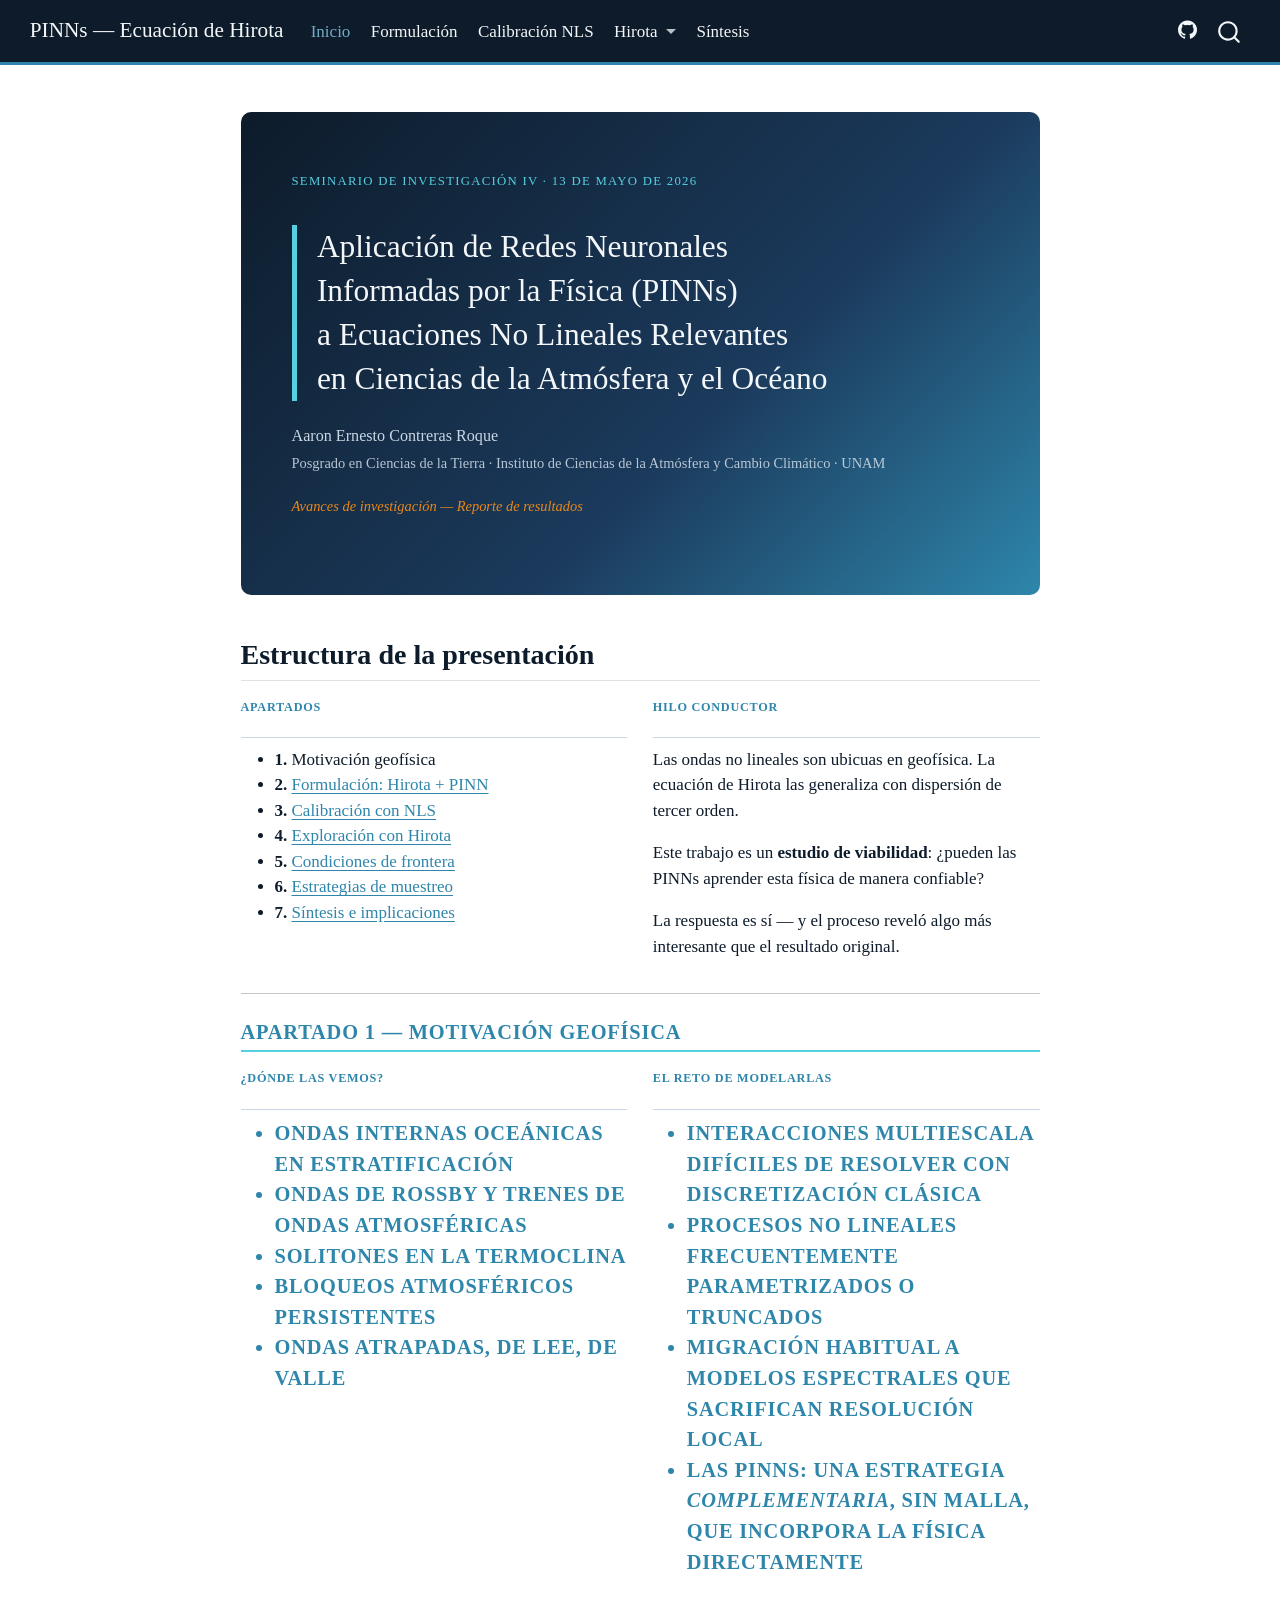
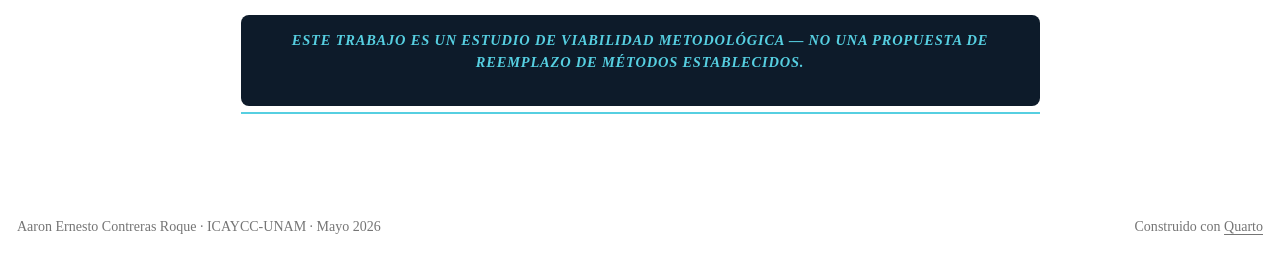
==== docs/index.html @ 308c7d8b "Initial commit: PINNs Hirota site" ====
<!DOCTYPE html>
<html xmlns="http://www.w3.org/1999/xhtml" lang="en" xml:lang="en"><head>

<meta charset="utf-8">
<meta name="generator" content="quarto-1.9.37">

<meta name="viewport" content="width=device-width, initial-scale=1.0, user-scalable=yes">


<title>PINNs — Ecuación de Hirota</title>
<style>
/* Default styles provided by pandoc.
** See https://pandoc.org/MANUAL.html#variables-for-html for config info.
*/
code{white-space: pre-wrap;}
span.smallcaps{font-variant: small-caps;}
div.columns{display: flex; gap: min(4vw, 1.5em);}
div.column{flex: auto; overflow-x: auto;}
div.hanging-indent{margin-left: 1.5em; text-indent: -1.5em;}
ul.task-list{list-style: none;}
ul.task-list li input[type="checkbox"] {
  width: 0.8em;
  margin: 0 0.8em 0.2em -1em; /* quarto-specific, see https://github.com/quarto-dev/quarto-cli/issues/4556 */ 
  vertical-align: middle;
}
</style>


<script src="site_libs/quarto-nav/quarto-nav.js"></script>
<script src="site_libs/quarto-nav/headroom.min.js"></script>
<script src="site_libs/clipboard/clipboard.min.js"></script>
<script src="site_libs/quarto-search/autocomplete.umd.js"></script>
<script src="site_libs/quarto-search/fuse.min.js"></script>
<script src="site_libs/quarto-search/quarto-search.js"></script>
<meta name="quarto:offset" content="./">
<script src="site_libs/quarto-html/quarto.js" type="module"></script>
<script src="site_libs/quarto-html/tabsets/tabsets.js" type="module"></script>
<script src="site_libs/quarto-html/popper.min.js"></script>
<script src="site_libs/quarto-html/tippy.umd.min.js"></script>
<script src="site_libs/quarto-html/anchor.min.js"></script>
<link href="site_libs/quarto-html/tippy.css" rel="stylesheet">
<link href="site_libs/quarto-html/quarto-syntax-highlighting-7f8f88aac4f3542376d5c11b86a4c14d.css" rel="stylesheet" id="quarto-text-highlighting-styles">
<script src="site_libs/bootstrap/bootstrap.min.js"></script>
<link href="site_libs/bootstrap/bootstrap-icons.css" rel="stylesheet">
<link href="site_libs/bootstrap/bootstrap-7690cea1befd8763aba2617c22aded16.min.css" rel="stylesheet" append-hash="true" id="quarto-bootstrap" data-mode="light">
<script id="quarto-search-options" type="application/json">{
  "location": "navbar",
  "copy-button": false,
  "collapse-after": 3,
  "panel-placement": "end",
  "type": "overlay",
  "limit": 50,
  "keyboard-shortcut": [
    "f",
    "/",
    "s"
  ],
  "show-item-context": false,
  "language": {
    "search-no-results-text": "No results",
    "search-matching-documents-text": "matching documents",
    "search-copy-link-title": "Copy link to search",
    "search-hide-matches-text": "Hide additional matches",
    "search-more-match-text": "more match in this document",
    "search-more-matches-text": "more matches in this document",
    "search-clear-button-title": "Clear",
    "search-text-placeholder": "",
    "search-detached-cancel-button-title": "Cancel",
    "search-submit-button-title": "Submit",
    "search-label": "Search"
  }
}</script>
<style>html{ scroll-behavior: smooth; }</style>


</head>

<body class="nav-fixed fullcontent quarto-light">

<div id="quarto-search-results"></div>
  <header id="quarto-header" class="headroom fixed-top">
    <nav class="navbar navbar-expand-lg " data-bs-theme="dark">
      <div class="navbar-container container-fluid">
      <div class="navbar-brand-container mx-auto">
    <a class="navbar-brand" href="./index.html">
    <span class="navbar-title">PINNs — Ecuación de Hirota</span>
    </a>
  </div>
            <div id="quarto-search" class="" title="Search"></div>
          <button class="navbar-toggler" type="button" data-bs-toggle="collapse" data-bs-target="#navbarCollapse" aria-controls="navbarCollapse" role="menu" aria-expanded="false" aria-label="Toggle navigation" onclick="if (window.quartoToggleHeadroom) { window.quartoToggleHeadroom(); }">
  <span class="navbar-toggler-icon"></span>
</button>
          <div class="collapse navbar-collapse" id="navbarCollapse">
            <ul class="navbar-nav navbar-nav-scroll me-auto">
  <li class="nav-item">
    <a class="nav-link active" href="./index.html" aria-current="page"> 
<span class="menu-text">Inicio</span></a>
  </li>  
  <li class="nav-item">
    <a class="nav-link" href="./formulacion.html"> 
<span class="menu-text">Formulación</span></a>
  </li>  
  <li class="nav-item">
    <a class="nav-link" href="./calibracion.html"> 
<span class="menu-text">Calibración NLS</span></a>
  </li>  
  <li class="nav-item dropdown ">
    <a class="nav-link dropdown-toggle" href="#" id="nav-menu-hirota" role="link" data-bs-toggle="dropdown" aria-expanded="false">
 <span class="menu-text">Hirota</span>
    </a>
    <ul class="dropdown-menu" aria-labelledby="nav-menu-hirota">    
        <li>
    <a class="dropdown-item" href="./hirota.html">
 <span class="dropdown-text">Exploración</span></a>
  </li>  
        <li>
    <a class="dropdown-item" href="./frontera.html">
 <span class="dropdown-text">Condiciones de Frontera</span></a>
  </li>  
        <li>
    <a class="dropdown-item" href="./muestreo.html">
 <span class="dropdown-text">Estrategias de Muestreo</span></a>
  </li>  
    </ul>
  </li>
  <li class="nav-item">
    <a class="nav-link" href="./sintesis.html"> 
<span class="menu-text">Síntesis</span></a>
  </li>  
</ul>
            <ul class="navbar-nav navbar-nav-scroll ms-auto">
  <li class="nav-item compact">
    <a class="nav-link" href="https://github.com/TU_USUARIO/pinn-hirota"> <i class="bi bi-github" role="img" aria-label="GitHub">
</i> 
<span class="menu-text"></span></a>
  </li>  
</ul>
          </div> <!-- /navcollapse -->
            <div class="quarto-navbar-tools">
</div>
      </div> <!-- /container-fluid -->
    </nav>
</header>
<!-- content -->
<div id="quarto-content" class="quarto-container page-columns page-rows-contents page-layout-article page-navbar">
<!-- sidebar -->
<!-- margin-sidebar -->
    
<!-- main -->
<main class="content" id="quarto-document-content"><header id="title-block-header" class="quarto-title-block"></header>




<div class="portada-hero">
<p><span class="subtitle">Seminario de Investigación IV · 13 de mayo de 2026</span></p>
<section id="aplicación-de-redes-neuronales-informadas-por-la-física-pinns-a-ecuaciones-no-lineales-relevantes-en-ciencias-de-la-atmósfera-y-el-océano" class="level1">
<h1>Aplicación de Redes Neuronales<br>Informadas por la Física (PINNs)<br>a Ecuaciones No Lineales Relevantes<br>en Ciencias de la Atmósfera y el Océano</h1>
<div class="autor">
<p>Aaron Ernesto Contreras Roque<br>
<span class="institucion">Posgrado en Ciencias de la Tierra · Instituto de Ciencias de la Atmósfera y Cambio Climático · UNAM</span></p>
</div>
<p><span class="fecha">Avances de investigación — Reporte de resultados</span></p>
</section>
</div>
<section id="estructura-de-la-presentación" class="level2">
<h2 class="anchored" data-anchor-id="estructura-de-la-presentación">Estructura de la presentación</h2>
<div class="dos-col">
<div>
<div class="col-label">
<p>Apartados</p>
</div>
<ul>
<li><strong>1.</strong> Motivación geofísica</li>
<li><strong>2.</strong> <a href="./formulacion.html">Formulación: Hirota + PINN</a></li>
<li><strong>3.</strong> <a href="./calibracion.html">Calibración con NLS</a></li>
<li><strong>4.</strong> <a href="./hirota.html">Exploración con Hirota</a></li>
<li><strong>5.</strong> <a href="./frontera.html">Condiciones de frontera</a></li>
<li><strong>6.</strong> <a href="./muestreo.html">Estrategias de muestreo</a></li>
<li><strong>7.</strong> <a href="./sintesis.html">Síntesis e implicaciones</a></li>
</ul>
</div>
<div>
<div class="col-label">
<p>Hilo conductor</p>
</div>
<p>Las ondas no lineales son ubicuas en geofísica. La ecuación de Hirota las generaliza con dispersión de tercer orden.</p>
<p>Este trabajo es un <strong>estudio de viabilidad</strong>: ¿pueden las PINNs aprender esta física de manera confiable?</p>
<p>La respuesta es sí — y el proceso reveló algo más interesante que el resultado original.</p>
</div>
</div>
<hr>
</section>
<section id="apartado-1-motivación-geofísica" class="level2 slide-titulo">
<h2 class="slide-titulo anchored" data-anchor-id="apartado-1-motivación-geofísica">Apartado 1 — Motivación geofísica</h2>
<div class="dos-col">
<div>
<div class="col-label">
<p>¿Dónde las vemos?</p>
</div>
<ul>
<li>Ondas internas oceánicas en estratificación</li>
<li>Ondas de Rossby y trenes de ondas atmosféricas</li>
<li>Solitones en la termoclina</li>
<li>Bloqueos atmosféricos persistentes</li>
<li>Ondas atrapadas, de Lee, de valle</li>
</ul>
</div>
<div>
<div class="col-label">
<p>El reto de modelarlas</p>
</div>
<ul>
<li>Interacciones multiescala difíciles de resolver con discretización clásica</li>
<li>Procesos no lineales frecuentemente parametrizados o truncados</li>
<li>Migración habitual a modelos espectrales que sacrifican resolución local</li>
<li>Las PINNs: una estrategia <em>complementaria</em>, sin malla, que incorpora la física directamente</li>
</ul>
</div>
</div>
<div class="aviso-viabilidad">
<p>Este trabajo es un estudio de viabilidad metodológica — no una propuesta de reemplazo de métodos establecidos.</p>
</div>


</section>

</main> <!-- /main -->
<script id="quarto-html-after-body" type="application/javascript">
  window.document.addEventListener("DOMContentLoaded", function (event) {
    const icon = "";
    const anchorJS = new window.AnchorJS();
    anchorJS.options = {
      placement: 'right',
      icon: icon
    };
    anchorJS.add('.anchored');
    const isCodeAnnotation = (el) => {
      for (const clz of el.classList) {
        if (clz.startsWith('code-annotation-')) {                     
          return true;
        }
      }
      return false;
    }
    const onCopySuccess = function(e) {
      // button target
      const button = e.trigger;
      // don't keep focus
      button.blur();
      // flash "checked"
      button.classList.add('code-copy-button-checked');
      var currentTitle = button.getAttribute("title");
      button.setAttribute("title", "Copied!");
      let tooltip;
      if (window.bootstrap) {
        button.setAttribute("data-bs-toggle", "tooltip");
        button.setAttribute("data-bs-placement", "left");
        button.setAttribute("data-bs-title", "Copied!");
        tooltip = new bootstrap.Tooltip(button, 
          { trigger: "manual", 
            customClass: "code-copy-button-tooltip",
            offset: [0, -8]});
        tooltip.show();    
      }
      setTimeout(function() {
        if (tooltip) {
          tooltip.hide();
          button.removeAttribute("data-bs-title");
          button.removeAttribute("data-bs-toggle");
          button.removeAttribute("data-bs-placement");
        }
        button.setAttribute("title", currentTitle);
        button.classList.remove('code-copy-button-checked');
      }, 1000);
      // clear code selection
      e.clearSelection();
    }
    const getTextToCopy = function(trigger) {
      const outerScaffold = trigger.parentElement.cloneNode(true);
      const codeEl = outerScaffold.querySelector('code');
      for (const childEl of codeEl.children) {
        if (isCodeAnnotation(childEl)) {
          childEl.remove();
        }
      }
      return codeEl.innerText;
    }
    const clipboard = new window.ClipboardJS('.code-copy-button:not([data-in-quarto-modal])', {
      text: getTextToCopy
    });
    clipboard.on('success', onCopySuccess);
    if (window.document.getElementById('quarto-embedded-source-code-modal')) {
      const clipboardModal = new window.ClipboardJS('.code-copy-button[data-in-quarto-modal]', {
        text: getTextToCopy,
        container: window.document.getElementById('quarto-embedded-source-code-modal')
      });
      clipboardModal.on('success', onCopySuccess);
    }
      var localhostRegex = new RegExp(/^(?:http|https):\/\/localhost\:?[0-9]*\//);
      var mailtoRegex = new RegExp(/^mailto:/);
        var filterRegex = new RegExp('/' + window.location.host + '/');
      var isInternal = (href) => {
          return filterRegex.test(href) || localhostRegex.test(href) || mailtoRegex.test(href);
      }
      // Inspect non-navigation links and adorn them if external
     var links = window.document.querySelectorAll('a[href]:not(.nav-link):not(.navbar-brand):not(.toc-action):not(.sidebar-link):not(.sidebar-item-toggle):not(.pagination-link):not(.no-external):not([aria-hidden]):not(.dropdown-item):not(.quarto-navigation-tool):not(.about-link)');
      for (var i=0; i<links.length; i++) {
        const link = links[i];
        if (!isInternal(link.href)) {
          // undo the damage that might have been done by quarto-nav.js in the case of
          // links that we want to consider external
          if (link.dataset.originalHref !== undefined) {
            link.href = link.dataset.originalHref;
          }
        }
      }
    function tippyHover(el, contentFn, onTriggerFn, onUntriggerFn) {
      const config = {
        allowHTML: true,
        maxWidth: 500,
        delay: 100,
        arrow: false,
        appendTo: function(el) {
            return el.parentElement;
        },
        interactive: true,
        interactiveBorder: 10,
        theme: 'quarto',
        placement: 'bottom-start',
      };
      if (contentFn) {
        config.content = contentFn;
      }
      if (onTriggerFn) {
        config.onTrigger = onTriggerFn;
      }
      if (onUntriggerFn) {
        config.onUntrigger = onUntriggerFn;
      }
      window.tippy(el, config); 
    }
    const noterefs = window.document.querySelectorAll('a[role="doc-noteref"]');
    for (var i=0; i<noterefs.length; i++) {
      const ref = noterefs[i];
      tippyHover(ref, function() {
        // use id or data attribute instead here
        let href = ref.getAttribute('data-footnote-href') || ref.getAttribute('href');
        try { href = new URL(href).hash; } catch {}
        const id = href.replace(/^#\/?/, "");
        const note = window.document.getElementById(id);
        if (note) {
          return note.innerHTML;
        } else {
          return "";
        }
      });
    }
    const xrefs = window.document.querySelectorAll('a.quarto-xref');
    const processXRef = (id, note) => {
      // Strip column container classes
      const stripColumnClz = (el) => {
        el.classList.remove("page-full", "page-columns");
        if (el.children) {
          for (const child of el.children) {
            stripColumnClz(child);
          }
        }
      }
      stripColumnClz(note)
      if (id === null || id.startsWith('sec-')) {
        // Special case sections, only their first couple elements
        const container = document.createElement("div");
        if (note.children && note.children.length > 2) {
          container.appendChild(note.children[0].cloneNode(true));
          for (let i = 1; i < note.children.length; i++) {
            const child = note.children[i];
            if (child.tagName === "P" && child.innerText === "") {
              continue;
            } else {
              container.appendChild(child.cloneNode(true));
              break;
            }
          }
          if (window.Quarto?.typesetMath) {
            window.Quarto.typesetMath(container);
          }
          return container.innerHTML
        } else {
          if (window.Quarto?.typesetMath) {
            window.Quarto.typesetMath(note);
          }
          return note.innerHTML;
        }
      } else {
        // Remove any anchor links if they are present
        const anchorLink = note.querySelector('a.anchorjs-link');
        if (anchorLink) {
          anchorLink.remove();
        }
        if (window.Quarto?.typesetMath) {
          window.Quarto.typesetMath(note);
        }
        if (note.classList.contains("callout")) {
          return note.outerHTML;
        } else {
          return note.innerHTML;
        }
      }
    }
    for (var i=0; i<xrefs.length; i++) {
      const xref = xrefs[i];
      tippyHover(xref, undefined, function(instance) {
        instance.disable();
        let url = xref.getAttribute('href');
        let hash = undefined; 
        if (url.startsWith('#')) {
          hash = url;
        } else {
          try { hash = new URL(url).hash; } catch {}
        }
        if (hash) {
          const id = hash.replace(/^#\/?/, "");
          const note = window.document.getElementById(id);
          if (note !== null) {
            try {
              const html = processXRef(id, note.cloneNode(true));
              instance.setContent(html);
            } finally {
              instance.enable();
              instance.show();
            }
          } else {
            // See if we can fetch this
            fetch(url.split('#')[0])
            .then(res => res.text())
            .then(html => {
              const parser = new DOMParser();
              const htmlDoc = parser.parseFromString(html, "text/html");
              const note = htmlDoc.getElementById(id);
              if (note !== null) {
                const html = processXRef(id, note);
                instance.setContent(html);
              } 
            }).finally(() => {
              instance.enable();
              instance.show();
            });
          }
        } else {
          // See if we can fetch a full url (with no hash to target)
          // This is a special case and we should probably do some content thinning / targeting
          fetch(url)
          .then(res => res.text())
          .then(html => {
            const parser = new DOMParser();
            const htmlDoc = parser.parseFromString(html, "text/html");
            const note = htmlDoc.querySelector('main.content');
            if (note !== null) {
              // This should only happen for chapter cross references
              // (since there is no id in the URL)
              // remove the first header
              if (note.children.length > 0 && note.children[0].tagName === "HEADER") {
                note.children[0].remove();
              }
              const html = processXRef(null, note);
              instance.setContent(html);
            } 
          }).finally(() => {
            instance.enable();
            instance.show();
          });
        }
      }, function(instance) {
      });
    }
        let selectedAnnoteEl;
        const selectorForAnnotation = ( cell, annotation) => {
          let cellAttr = 'data-code-cell="' + cell + '"';
          let lineAttr = 'data-code-annotation="' +  annotation + '"';
          const selector = 'span[' + cellAttr + '][' + lineAttr + ']';
          return selector;
        }
        const selectCodeLines = (annoteEl) => {
          const doc = window.document;
          const targetCell = annoteEl.getAttribute("data-target-cell");
          const targetAnnotation = annoteEl.getAttribute("data-target-annotation");
          const annoteSpan = window.document.querySelector(selectorForAnnotation(targetCell, targetAnnotation));
          const lines = annoteSpan.getAttribute("data-code-lines").split(",");
          const lineIds = lines.map((line) => {
            return targetCell + "-" + line;
          })
          let top = null;
          let height = null;
          let parent = null;
          if (lineIds.length > 0) {
              //compute the position of the single el (top and bottom and make a div)
              const el = window.document.getElementById(lineIds[0]);
              top = el.offsetTop;
              height = el.offsetHeight;
              parent = el.parentElement.parentElement;
            if (lineIds.length > 1) {
              const lastEl = window.document.getElementById(lineIds[lineIds.length - 1]);
              const bottom = lastEl.offsetTop + lastEl.offsetHeight;
              height = bottom - top;
            }
            if (top !== null && height !== null && parent !== null) {
              // cook up a div (if necessary) and position it 
              let div = window.document.getElementById("code-annotation-line-highlight");
              if (div === null) {
                div = window.document.createElement("div");
                div.setAttribute("id", "code-annotation-line-highlight");
                div.style.position = 'absolute';
                parent.appendChild(div);
              }
              div.style.top = top - 2 + "px";
              div.style.height = height + 4 + "px";
              div.style.left = 0;
              let gutterDiv = window.document.getElementById("code-annotation-line-highlight-gutter");
              if (gutterDiv === null) {
                gutterDiv = window.document.createElement("div");
                gutterDiv.setAttribute("id", "code-annotation-line-highlight-gutter");
                gutterDiv.style.position = 'absolute';
                const codeCell = window.document.getElementById(targetCell);
                const gutter = codeCell.querySelector('.code-annotation-gutter');
                gutter.appendChild(gutterDiv);
              }
              gutterDiv.style.top = top - 2 + "px";
              gutterDiv.style.height = height + 4 + "px";
            }
            selectedAnnoteEl = annoteEl;
          }
        };
        const unselectCodeLines = () => {
          const elementsIds = ["code-annotation-line-highlight", "code-annotation-line-highlight-gutter"];
          elementsIds.forEach((elId) => {
            const div = window.document.getElementById(elId);
            if (div) {
              div.remove();
            }
          });
          selectedAnnoteEl = undefined;
        };
          // Handle positioning of the toggle
      window.addEventListener(
        "resize",
        throttle(() => {
          elRect = undefined;
          if (selectedAnnoteEl) {
            selectCodeLines(selectedAnnoteEl);
          }
        }, 10)
      );
      function throttle(fn, ms) {
      let throttle = false;
      let timer;
        return (...args) => {
          if(!throttle) { // first call gets through
              fn.apply(this, args);
              throttle = true;
          } else { // all the others get throttled
              if(timer) clearTimeout(timer); // cancel #2
              timer = setTimeout(() => {
                fn.apply(this, args);
                timer = throttle = false;
              }, ms);
          }
        };
      }
        // Attach click handler to the DT
        const annoteDls = window.document.querySelectorAll('dt[data-target-cell]');
        for (const annoteDlNode of annoteDls) {
          annoteDlNode.addEventListener('click', (event) => {
            const clickedEl = event.target;
            if (clickedEl !== selectedAnnoteEl) {
              unselectCodeLines();
              const activeEl = window.document.querySelector('dt[data-target-cell].code-annotation-active');
              if (activeEl) {
                activeEl.classList.remove('code-annotation-active');
              }
              selectCodeLines(clickedEl);
              clickedEl.classList.add('code-annotation-active');
            } else {
              // Unselect the line
              unselectCodeLines();
              clickedEl.classList.remove('code-annotation-active');
            }
          });
        }
    const findCites = (el) => {
      const parentEl = el.parentElement;
      if (parentEl) {
        const cites = parentEl.dataset.cites;
        if (cites) {
          return {
            el,
            cites: cites.split(' ')
          };
        } else {
          return findCites(el.parentElement)
        }
      } else {
        return undefined;
      }
    };
    var bibliorefs = window.document.querySelectorAll('a[role="doc-biblioref"]');
    for (var i=0; i<bibliorefs.length; i++) {
      const ref = bibliorefs[i];
      const citeInfo = findCites(ref);
      if (citeInfo) {
        tippyHover(citeInfo.el, function() {
          var popup = window.document.createElement('div');
          citeInfo.cites.forEach(function(cite) {
            var citeDiv = window.document.createElement('div');
            citeDiv.classList.add('hanging-indent');
            citeDiv.classList.add('csl-entry');
            var biblioDiv = window.document.getElementById('ref-' + cite);
            if (biblioDiv) {
              citeDiv.innerHTML = biblioDiv.innerHTML;
            }
            popup.appendChild(citeDiv);
          });
          return popup.innerHTML;
        });
      }
    }
  });
  </script>
</div> <!-- /content -->
<footer class="footer">
  <div class="nav-footer">
    <div class="nav-footer-left">
<p>Aaron Ernesto Contreras Roque · ICAYCC-UNAM · Mayo 2026</p>
</div>   
    <div class="nav-footer-center">
      &nbsp;
    </div>
    <div class="nav-footer-right">
<p>Construido con <a href="https://quarto.org">Quarto</a></p>
</div>
  </div>
</footer>




<script src="site_libs/quarto-html/zenscroll-min.js"></script>
</body></html>
---- docs/site_libs/quarto-html/tippy.css ----
.tippy-box[data-animation=fade][data-state=hidden]{opacity:0}[data-tippy-root]{max-width:calc(100vw - 10px)}.tippy-box{position:relative;background-color:#333;color:#fff;border-radius:4px;font-size:14px;line-height:1.4;white-space:normal;outline:0;transition-property:transform,visibility,opacity}.tippy-box[data-placement^=top]>.tippy-arrow{bottom:0}.tippy-box[data-placement^=top]>.tippy-arrow:before{bottom:-7px;left:0;border-width:8px 8px 0;border-top-color:initial;transform-origin:center top}.tippy-box[data-placement^=bottom]>.tippy-arrow{top:0}.tippy-box[data-placement^=bottom]>.tippy-arrow:before{top:-7px;left:0;border-width:0 8px 8px;border-bottom-color:initial;transform-origin:center bottom}.tippy-box[data-placement^=left]>.tippy-arrow{right:0}.tippy-box[data-placement^=left]>.tippy-arrow:before{border-width:8px 0 8px 8px;border-left-color:initial;right:-7px;transform-origin:center left}.tippy-box[data-placement^=right]>.tippy-arrow{left:0}.tippy-box[data-placement^=right]>.tippy-arrow:before{left:-7px;border-width:8px 8px 8px 0;border-right-color:initial;transform-origin:center right}.tippy-box[data-inertia][data-state=visible]{transition-timing-function:cubic-bezier(.54,1.5,.38,1.11)}.tippy-arrow{width:16px;height:16px;color:#333}.tippy-arrow:before{content:"";position:absolute;border-color:transparent;border-style:solid}.tippy-content{position:relative;padding:5px 9px;z-index:1}
---- docs/site_libs/quarto-html/quarto-syntax-highlighting-7f8f88aac4f3542376d5c11b86a4c14d.css ----
/* quarto syntax highlight colors */
:root {
  --quarto-hl-ot-color: #003B4F;
  --quarto-hl-at-color: #657422;
  --quarto-hl-ss-color: #20794D;
  --quarto-hl-an-color: #5E5E5E;
  --quarto-hl-fu-color: #4758AB;
  --quarto-hl-st-color: #20794D;
  --quarto-hl-cf-color: #003B4F;
  --quarto-hl-op-color: #5E5E5E;
  --quarto-hl-er-color: #AD0000;
  --quarto-hl-bn-color: #AD0000;
  --quarto-hl-al-color: #AD0000;
  --quarto-hl-va-color: #111111;
  --quarto-hl-bu-color: inherit;
  --quarto-hl-ex-color: inherit;
  --quarto-hl-pp-color: #AD0000;
  --quarto-hl-in-color: #5E5E5E;
  --quarto-hl-vs-color: #20794D;
  --quarto-hl-wa-color: #5E5E5E;
  --quarto-hl-do-color: #5E5E5E;
  --quarto-hl-im-color: #00769E;
  --quarto-hl-ch-color: #20794D;
  --quarto-hl-dt-color: #AD0000;
  --quarto-hl-fl-color: #AD0000;
  --quarto-hl-co-color: #5E5E5E;
  --quarto-hl-cv-color: #5E5E5E;
  --quarto-hl-cn-color: #8f5902;
  --quarto-hl-sc-color: #5E5E5E;
  --quarto-hl-dv-color: #AD0000;
  --quarto-hl-kw-color: #003B4F;
}

/* other quarto variables */
:root {
  --quarto-font-monospace: SFMono-Regular, Menlo, Monaco, Consolas, "Liberation Mono", "Courier New", monospace;
}

/* syntax highlight based on Pandoc's rules */
pre > code.sourceCode > span {
  color: #003B4F;
}

code.sourceCode > span {
  color: #003B4F;
}

div.sourceCode,
div.sourceCode pre.sourceCode {
  color: #003B4F;
}

/* Normal */
code span {
  color: #003B4F;
}

/* Alert */
code span.al {
  color: #AD0000;
  font-style: inherit;
}

/* Annotation */
code span.an {
  color: #5E5E5E;
  font-style: inherit;
}

/* Attribute */
code span.at {
  color: #657422;
  font-style: inherit;
}

/* BaseN */
code span.bn {
  color: #AD0000;
  font-style: inherit;
}

/* BuiltIn */
code span.bu {
  font-style: inherit;
}

/* ControlFlow */
code span.cf {
  color: #003B4F;
  font-weight: bold;
  font-style: inherit;
}

/* Char */
code span.ch {
  color: #20794D;
  font-style: inherit;
}

/* Constant */
code span.cn {
  color: #8f5902;
  font-style: inherit;
}

/* Comment */
code span.co {
  color: #5E5E5E;
  font-style: inherit;
}

/* CommentVar */
code span.cv {
  color: #5E5E5E;
  font-style: italic;
}

/* Documentation */
code span.do {
  color: #5E5E5E;
  font-style: italic;
}

/* DataType */
code span.dt {
  color: #AD0000;
  font-style: inherit;
}

/* DecVal */
code span.dv {
  color: #AD0000;
  font-style: inherit;
}

/* Error */
code span.er {
  color: #AD0000;
  font-style: inherit;
}

/* Extension */
code span.ex {
  font-style: inherit;
}

/* Float */
code span.fl {
  color: #AD0000;
  font-style: inherit;
}

/* Function */
code span.fu {
  color: #4758AB;
  font-style: inherit;
}

/* Import */
code span.im {
  color: #00769E;
  font-style: inherit;
}

/* Information */
code span.in {
  color: #5E5E5E;
  font-style: inherit;
}

/* Keyword */
code span.kw {
  color: #003B4F;
  font-weight: bold;
  font-style: inherit;
}

/* Operator */
code span.op {
  color: #5E5E5E;
  font-style: inherit;
}

/* Other */
code span.ot {
  color: #003B4F;
  font-style: inherit;
}

/* Preprocessor */
code span.pp {
  color: #AD0000;
  font-style: inherit;
}

/* SpecialChar */
code span.sc {
  color: #5E5E5E;
  font-style: inherit;
}

/* SpecialString */
code span.ss {
  color: #20794D;
  font-style: inherit;
}

/* String */
code span.st {
  color: #20794D;
  font-style: inherit;
}

/* Variable */
code span.va {
  color: #111111;
  font-style: inherit;
}

/* VerbatimString */
code span.vs {
  color: #20794D;
  font-style: inherit;
}

/* Warning */
code span.wa {
  color: #5E5E5E;
  font-style: italic;
}

.prevent-inlining {
  content: "</";
}

/*# sourceMappingURL=789ad8cd35626ba772517505b42a116e.css.map */
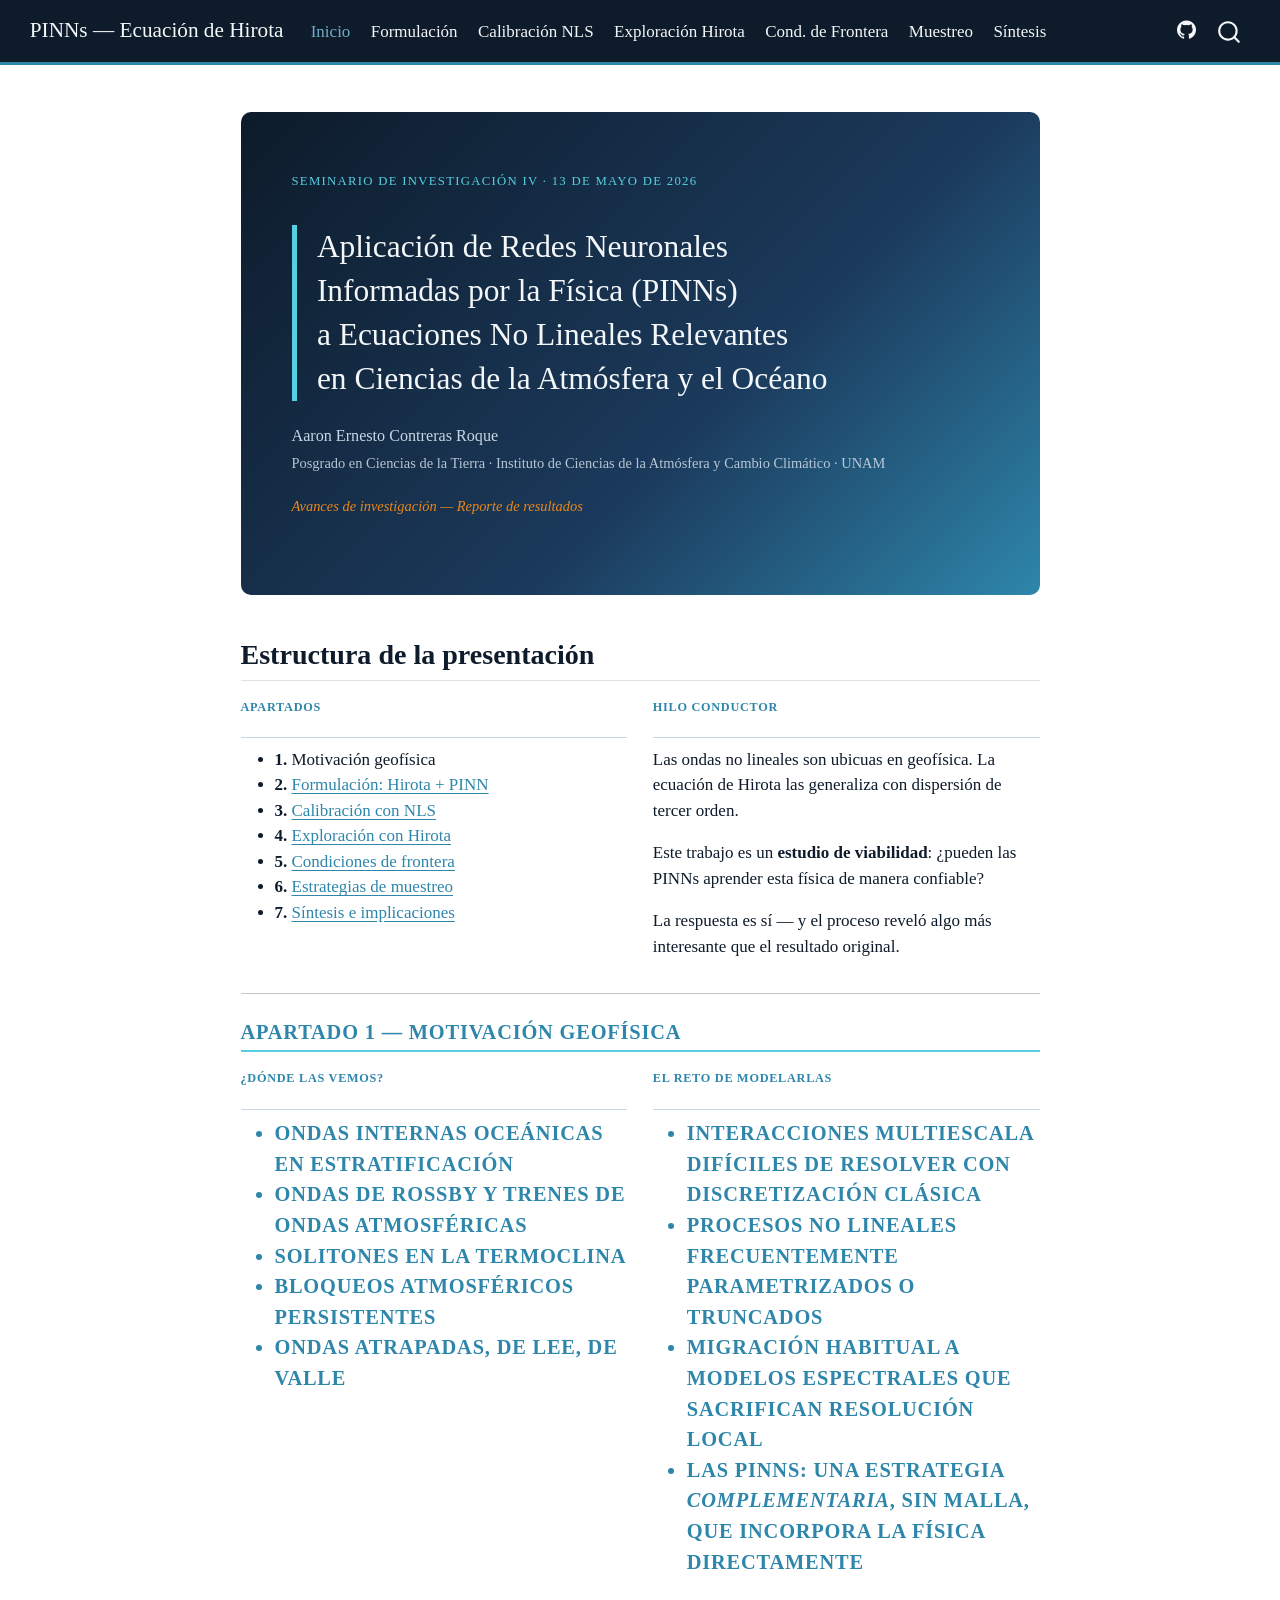
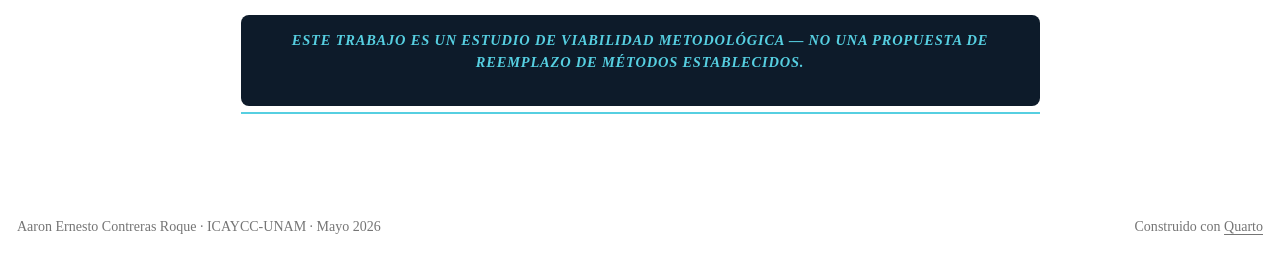
==== commit 89fc613a: "Update navbar and fix formulacion" ====
--- a/docs/index.html
+++ b/docs/index.html
@@ -104,25 +104,18 @@
     <a class="nav-link" href="./calibracion.html"> 
 <span class="menu-text">Calibración NLS</span></a>
   </li>  
-  <li class="nav-item dropdown ">
-    <a class="nav-link dropdown-toggle" href="#" id="nav-menu-hirota" role="link" data-bs-toggle="dropdown" aria-expanded="false">
- <span class="menu-text">Hirota</span>
-    </a>
-    <ul class="dropdown-menu" aria-labelledby="nav-menu-hirota">    
-        <li>
-    <a class="dropdown-item" href="./hirota.html">
- <span class="dropdown-text">Exploración</span></a>
-  </li>  
-        <li>
-    <a class="dropdown-item" href="./frontera.html">
- <span class="dropdown-text">Condiciones de Frontera</span></a>
-  </li>  
-        <li>
-    <a class="dropdown-item" href="./muestreo.html">
- <span class="dropdown-text">Estrategias de Muestreo</span></a>
-  </li>  
-    </ul>
-  </li>
+  <li class="nav-item">
+    <a class="nav-link" href="./hirota.html"> 
+<span class="menu-text">Exploración Hirota</span></a>
+  </li>  
+  <li class="nav-item">
+    <a class="nav-link" href="./frontera.html"> 
+<span class="menu-text">Cond. de Frontera</span></a>
+  </li>  
+  <li class="nav-item">
+    <a class="nav-link" href="./muestreo.html"> 
+<span class="menu-text">Muestreo</span></a>
+  </li>  
   <li class="nav-item">
     <a class="nav-link" href="./sintesis.html"> 
 <span class="menu-text">Síntesis</span></a>
@@ -130,7 +123,7 @@
 </ul>
             <ul class="navbar-nav navbar-nav-scroll ms-auto">
   <li class="nav-item compact">
-    <a class="nav-link" href="https://github.com/TU_USUARIO/pinn-hirota"> <i class="bi bi-github" role="img" aria-label="GitHub">
+    <a class="nav-link" href="https://github.com/aarn96/pinn-hirota.git"> <i class="bi bi-github" role="img" aria-label="GitHub">
 </i> 
 <span class="menu-text"></span></a>
   </li>  
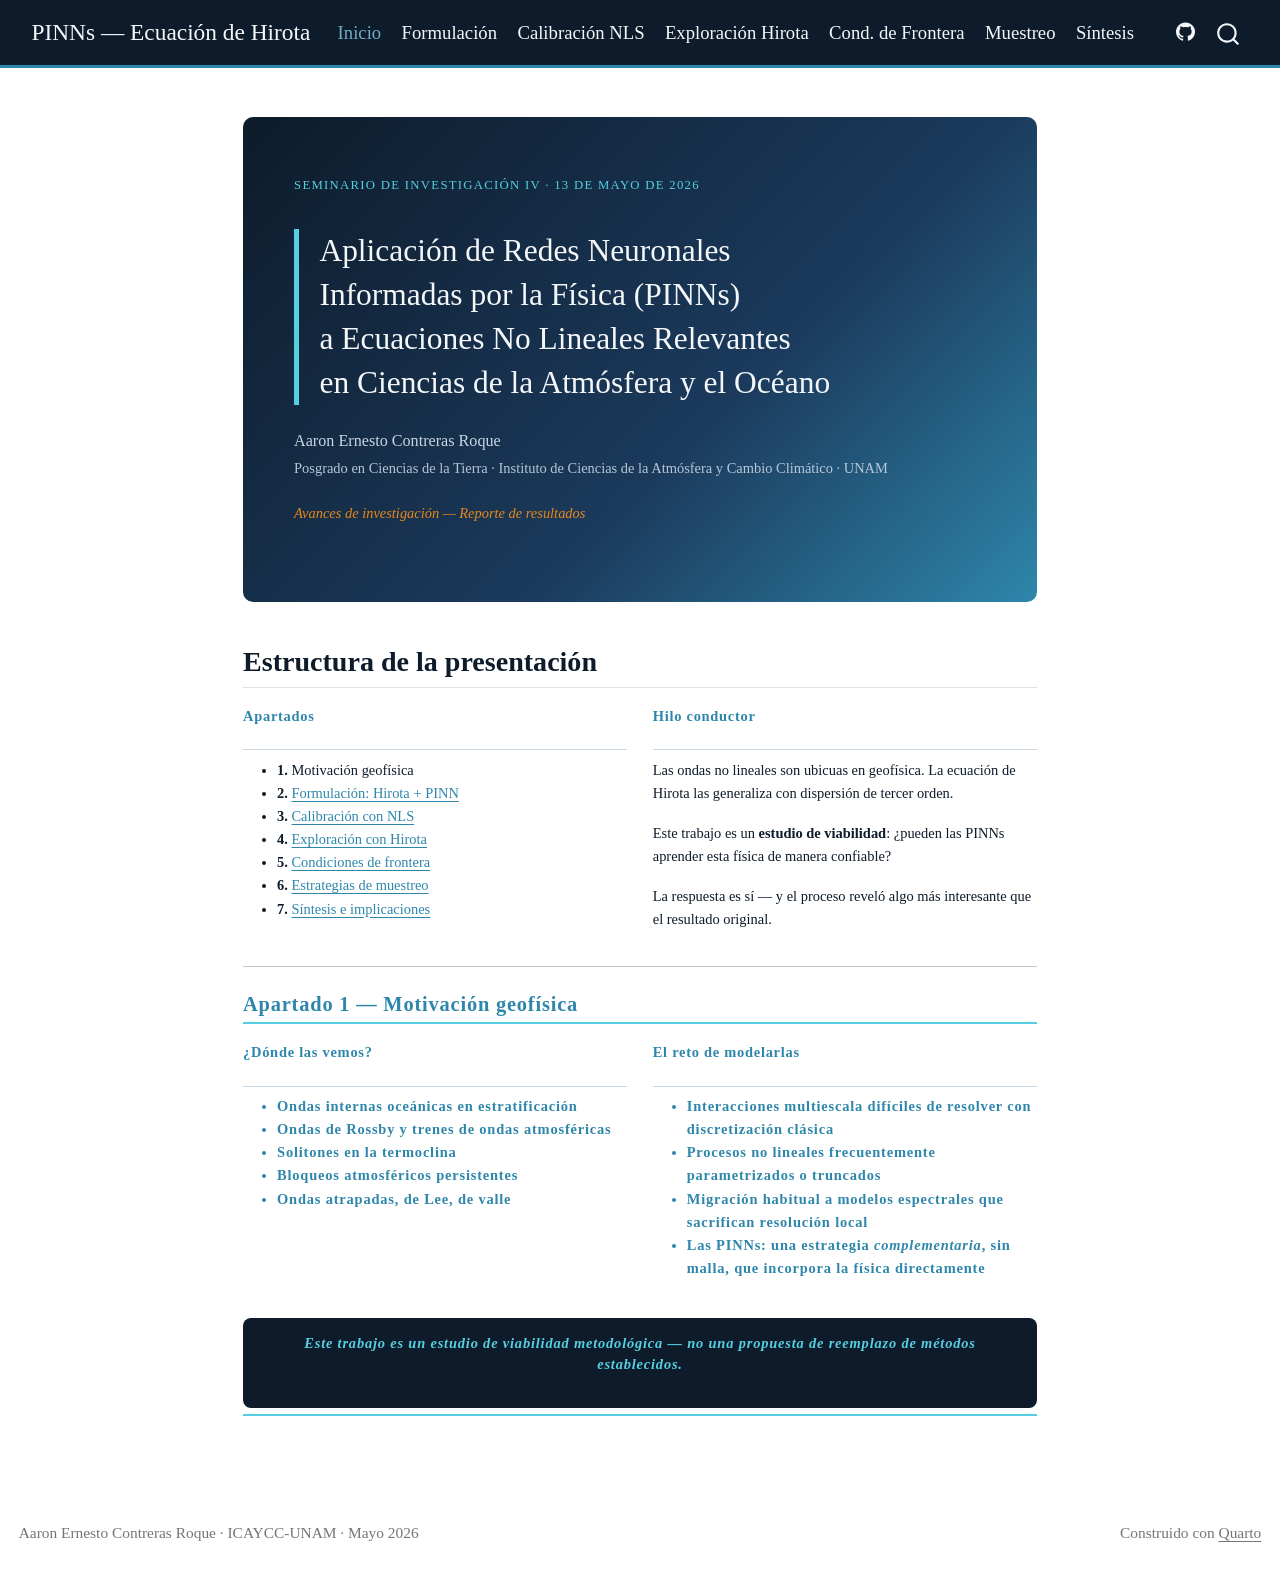
==== commit 1c8aa000: "Initial commit: PINNs Hirota site" ====
--- a/docs/index.html
+++ b/docs/index.html
@@ -42,7 +42,7 @@
 <link href="site_libs/quarto-html/quarto-syntax-highlighting-7f8f88aac4f3542376d5c11b86a4c14d.css" rel="stylesheet" id="quarto-text-highlighting-styles">
 <script src="site_libs/bootstrap/bootstrap.min.js"></script>
 <link href="site_libs/bootstrap/bootstrap-icons.css" rel="stylesheet">
-<link href="site_libs/bootstrap/bootstrap-7690cea1befd8763aba2617c22aded16.min.css" rel="stylesheet" append-hash="true" id="quarto-bootstrap" data-mode="light">
+<link href="site_libs/bootstrap/bootstrap-722f1dbc7f84abedf8e00fb88a02ccbb.min.css" rel="stylesheet" append-hash="true" id="quarto-bootstrap" data-mode="light">
 <script id="quarto-search-options" type="application/json">{
   "location": "navbar",
   "copy-button": false,
